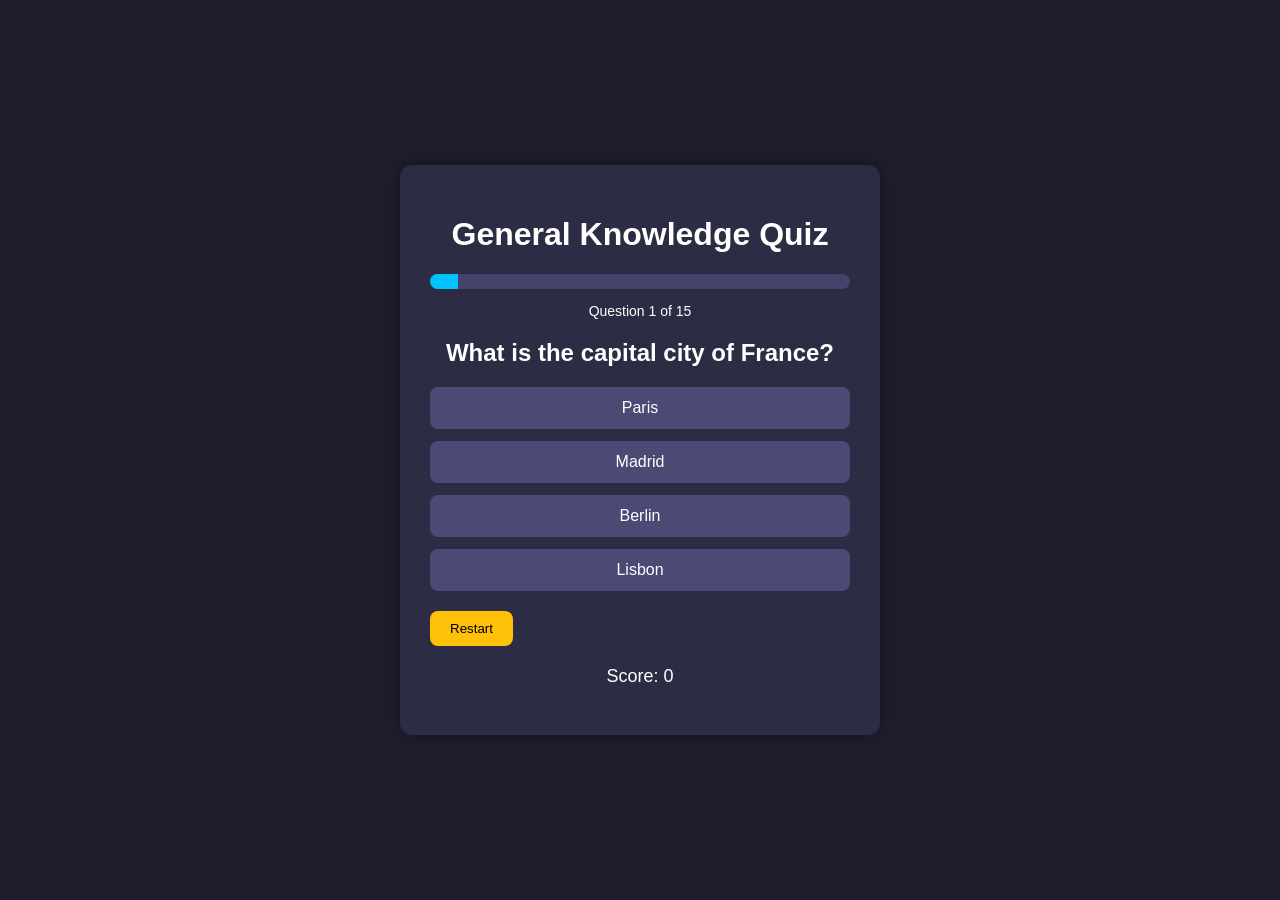
==== index.html @ 906aebd6 "init setup first push to git." ====
<!DOCTYPE html>
<html lang="en">
<head>
  <meta charset="UTF-8" />
  <meta name="viewport" content="width=device-width, initial-scale=1.0" />

  <title>General Knowledge Quiz</title>

  <!-- Link CSS file -->
  <link rel="stylesheet" href="style.css">
</head>
<body>

  <div class="quiz-container">

    <h1>General Knowledge Quiz</h1>

    <!-- Progress Bar Container -->
    <div class="progress-container">
      <div id="progress-bar"></div>
    </div>

    <!-- Progress text -->
    <p id="progress-text">Question 1 of 10</p>

    <!-- Question display -->
    <div id="question-box">
      <h2 id="question">Question goes here...</h2>
    </div>

    <!-- Answer buttons go here -->
    <div id="answer-buttons" class="btn-container"></div>

    <!-- Control buttons -->
    <div class="controls">
      <button id="next-btn" class="next-btn">Next</button>
      <button id="restart-btn" class="restart-btn">Restart</button>
    </div>

    <!-- Score display -->
    <p id="score-text">Score: 0</p>

  </div>

  <!-- Link JavaScript -->
  <script src="script.js"></script>
</body>
</html>
---- style.css ----
/* General page styling */
body {
  font-family: Arial, sans-serif;
  background: #1e1e2f;
  color: white;
  display: flex;
  justify-content: center;
  align-items: center;
  height: 100vh;
  margin: 0;
}

/* Main quiz box */
.quiz-container {
  background: #2c2c44;
  padding: 30px;
  border-radius: 12px;
  width: 420px;
  text-align: center;
  box-shadow: 0px 0px 20px rgba(0, 0, 0, 0.4);
}

/* Progress bar background */
.progress-container {
  width: 100%;
  height: 15px;
  background: #44446a;
  border-radius: 10px;
  overflow: hidden;
  margin-bottom: 10px;
}

/* Progress bar fill */
#progress-bar {
  height: 100%;
  width: 0%;
  background: #00c3ff;
  transition: width 0.3s ease;
}

/* Progress text */
#progress-text {
  font-size: 14px;
  margin-bottom: 15px;
}

/* Question text */
#question {
  margin-bottom: 20px;
}

/* Answer button container */
.btn-container {
  display: flex;
  flex-direction: column;
  gap: 12px;
}

/* Styling answer buttons */
.btn-container button {
  padding: 12px;
  border: none;
  border-radius: 8px;
  cursor: pointer;
  background: #4a4a75;
  color: white;
  font-size: 16px;
  transition: 0.2s;
}

/* Hover effect */
.btn-container button:hover {
  background: #6a6aa6;
}

/* Correct answer style */
.correct {
  background: #28a745 !important;
}

/* Wrong answer style */
.wrong {
  background: #dc3545 !important;
}

/* Control button styling */
.controls {
  margin-top: 20px;
  display: flex;
  justify-content: space-between;
}

/* Next button */
.next-btn {
  padding: 10px 20px;
  border: none;
  background: #007bff;
  border-radius: 8px;
  color: white;
  cursor: pointer;
  display: none;
}

/* Restart button */
.restart-btn {
  padding: 10px 20px;
  border: none;
  background: #ffc107;
  border-radius: 8px;
  color: black;
  cursor: pointer;
}

/* Score text */
#score-text {
  margin-top: 20px;
  font-size: 18px;
}
/* Instructions text styling */
.instructions-text {
  font-size: 16px;
  margin: 10px 0;
}

/* Instructions list styling */
.instructions-list {
  text-align: left;
  margin: 15px auto;
  padding-left: 20px;
  line-height: 1.6;
  font-size: 15px;
}

/* Start Quiz button styling */
.start-btn {
  margin-top: 20px;
  padding: 12px 25px;
  border: none;
  background: #00c3ff;
  border-radius: 8px;
  font-size: 16px;
  cursor: pointer;
  color: black;
  font-weight: bold;
  transition: 0.2s;
}

/* Hover effect for Start Quiz button */
.start-btn:hover {
  background: #00a3d6;
}
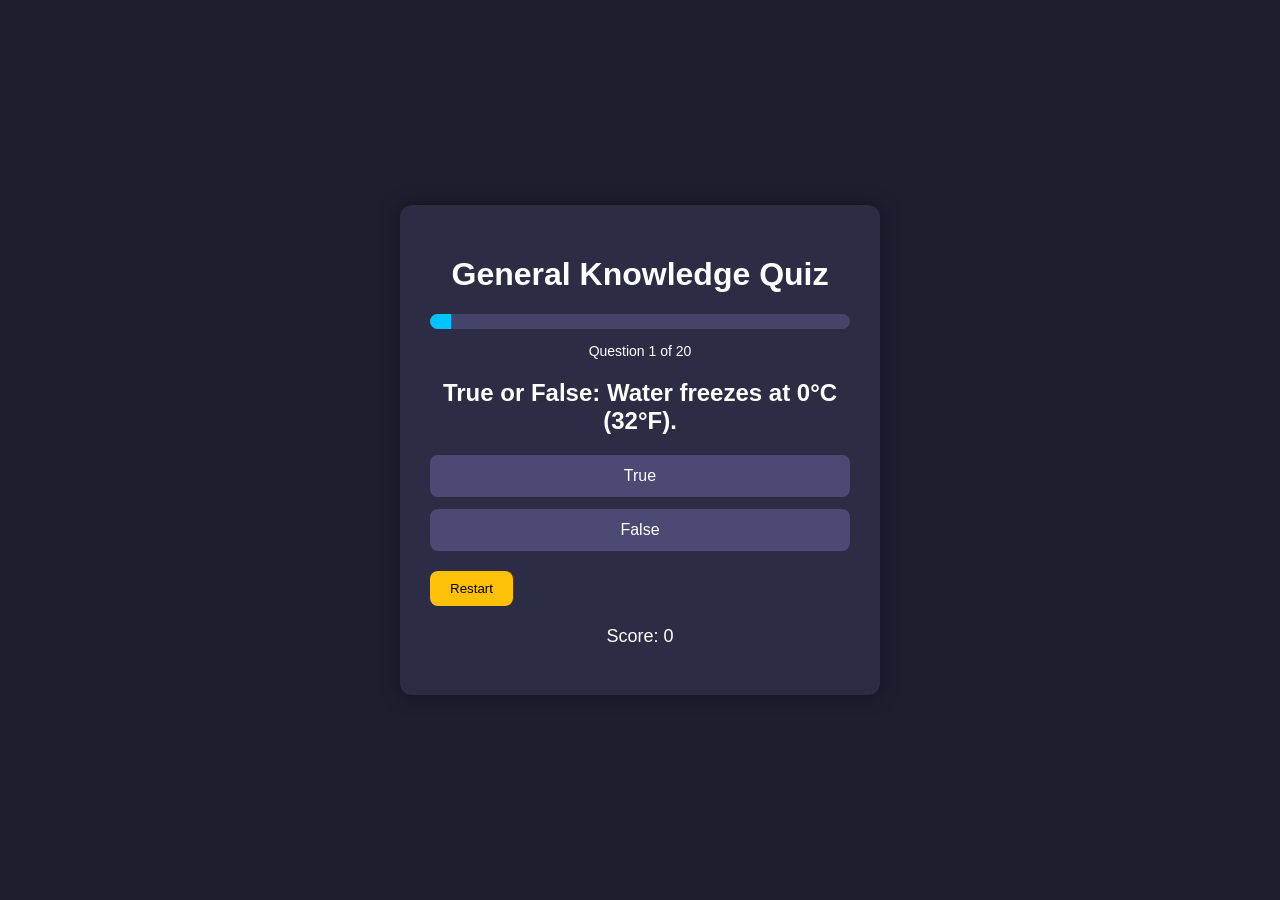
==== commit fde5a4b3: "move files and add readme" ====
--- a/index.html
+++ b/index.html
@@ -7,7 +7,7 @@
   <title>General Knowledge Quiz</title>
 
   <!-- Link CSS file -->
-  <link rel="stylesheet" href="style.css">
+  <link rel="stylesheet" href="./css/style.css">
 </head>
 <body>
 
@@ -43,6 +43,6 @@
   </div>
 
   <!-- Link JavaScript -->
-  <script src="script.js"></script>
+  <script src="./js/script.js"></script>
 </body>
 </html>
--- a/css/style.css
+++ b/css/style.css
@@ -0,0 +1,151 @@
+/* General page styling */
+body {
+  font-family: Arial, sans-serif;
+  background: #1e1e2f;
+  color: white;
+  display: flex;
+  justify-content: center;
+  align-items: center;
+  height: 100vh;
+  margin: 0;
+}
+
+/* Main quiz box */
+.quiz-container {
+  background: #2c2c44;
+  padding: 30px;
+  border-radius: 12px;
+  width: 420px;
+  text-align: center;
+  box-shadow: 0px 0px 20px rgba(0, 0, 0, 0.4);
+}
+
+/* Progress bar background */
+.progress-container {
+  width: 100%;
+  height: 15px;
+  background: #44446a;
+  border-radius: 10px;
+  overflow: hidden;
+  margin-bottom: 10px;
+}
+
+/* Progress bar fill */
+#progress-bar {
+  height: 100%;
+  width: 0%;
+  background: #00c3ff;
+  transition: width 0.3s ease;
+}
+
+/* Progress text */
+#progress-text {
+  font-size: 14px;
+  margin-bottom: 15px;
+}
+
+/* Question text */
+#question {
+  margin-bottom: 20px;
+}
+
+/* Answer button container */
+.btn-container {
+  display: flex;
+  flex-direction: column;
+  gap: 12px;
+}
+
+/* Styling answer buttons */
+.btn-container button {
+  padding: 12px;
+  border: none;
+  border-radius: 8px;
+  cursor: pointer;
+  background: #4a4a75;
+  color: white;
+  font-size: 16px;
+  transition: 0.2s;
+}
+
+/* Hover effect */
+.btn-container button:hover {
+  background: #6a6aa6;
+}
+
+/* Correct answer style */
+.correct {
+  background: #28a745 !important;
+}
+
+/* Wrong answer style */
+.wrong {
+  background: #dc3545 !important;
+}
+
+/* Control button styling */
+.controls {
+  margin-top: 20px;
+  display: flex;
+  justify-content: space-between;
+}
+
+/* Next button */
+.next-btn {
+  padding: 10px 20px;
+  border: none;
+  background: #007bff;
+  border-radius: 8px;
+  color: white;
+  cursor: pointer;
+  display: none;
+}
+
+/* Restart button */
+.restart-btn {
+  padding: 10px 20px;
+  border: none;
+  background: #ffc107;
+  border-radius: 8px;
+  color: black;
+  cursor: pointer;
+}
+
+/* Score text */
+#score-text {
+  margin-top: 20px;
+  font-size: 18px;
+}
+/* Instructions text styling */
+.instructions-text {
+  font-size: 16px;
+  margin: 10px 0;
+}
+
+/* Instructions list styling */
+.instructions-list {
+  text-align: left;
+  margin: 15px auto;
+  padding-left: 20px;
+  line-height: 1.6;
+  font-size: 15px;
+}
+
+/* Start Quiz button styling */
+.start-btn {
+  margin-top: 20px;
+  padding: 12px 25px;
+  border: none;
+  background: #00c3ff;
+  border-radius: 8px;
+  font-size: 16px;
+  cursor: pointer;
+  color: black;
+  font-weight: bold;
+  transition: 0.2s;
+}
+
+/* Hover effect for Start Quiz button */
+.start-btn:hover {
+  background: #00a3d6;
+}
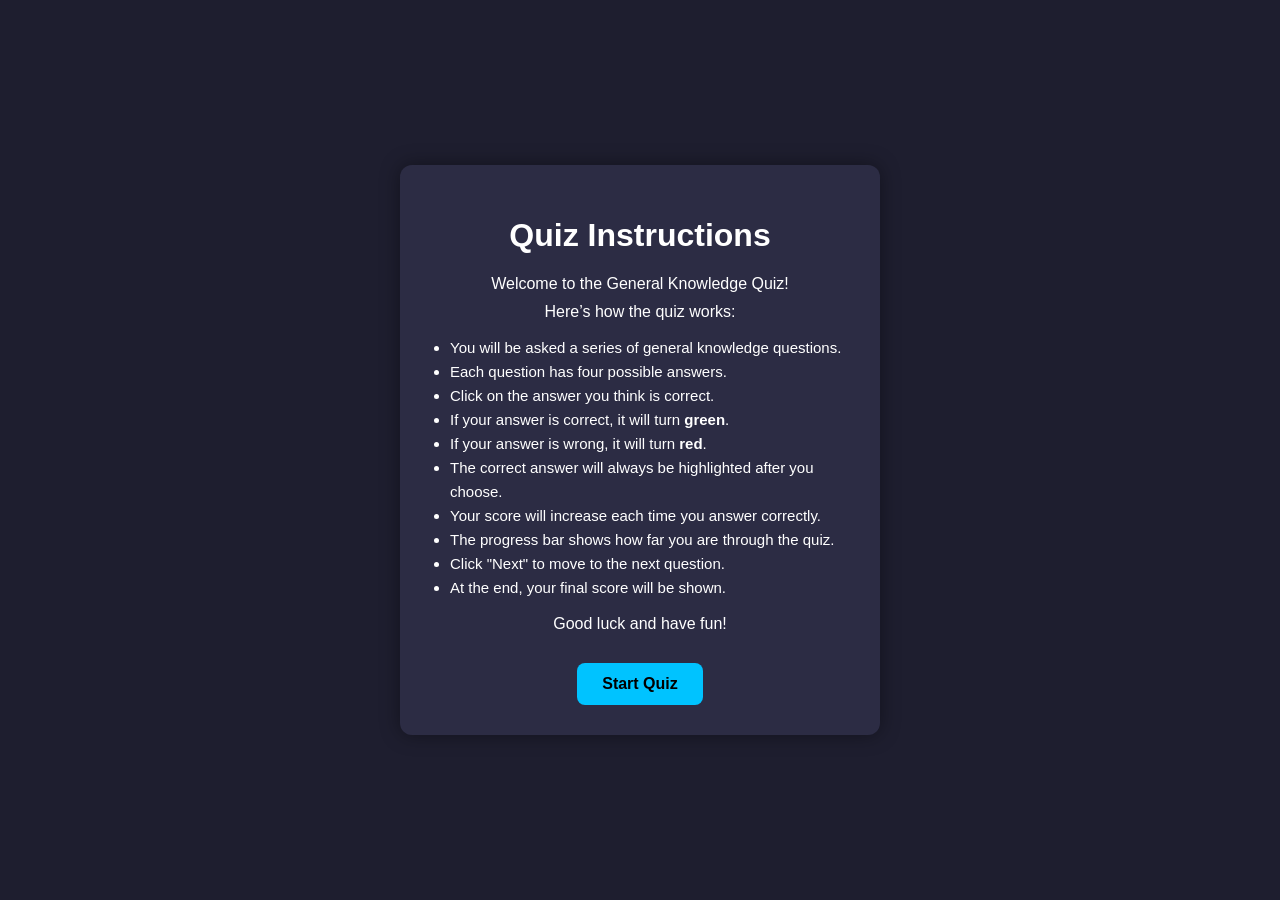
==== commit 0c0081ba: "changes to names" ====
--- a/index.html
+++ b/index.html
@@ -4,45 +4,46 @@
   <meta charset="UTF-8" />
   <meta name="viewport" content="width=device-width, initial-scale=1.0" />
 
-  <title>General Knowledge Quiz</title>
+  <title>Quiz Instructions</title>
 
-  <!-- Link CSS file -->
+  <!-- Link to the same CSS file used by the quiz -->
   <link rel="stylesheet" href="./css/style.css">
 </head>
 <body>
 
   <div class="quiz-container">
+    <h1>Quiz Instructions</h1>
 
-    <h1>General Knowledge Quiz</h1>
+    <p class="instructions-text">
+      Welcome to the General Knowledge Quiz!
+    </p>
 
-    <!-- Progress Bar Container -->
-    <div class="progress-container">
-      <div id="progress-bar"></div>
-    </div>
+    <p class="instructions-text">
+      Here’s how the quiz works:
+    </p>
 
-    <!-- Progress text -->
-    <p id="progress-text">Question 1 of 10</p>
+    <ul class="instructions-list">
+      <li>You will be asked a series of general knowledge questions.</li>
+      <li>Each question has four possible answers.</li>
+      <li>Click on the answer you think is correct.</li>
+      <li>If your answer is correct, it will turn <strong>green</strong>.</li>
+      <li>If your answer is wrong, it will turn <strong>red</strong>.</li>
+      <li>The correct answer will always be highlighted after you choose.</li>
+      <li>Your score will increase each time you answer correctly.</li>
+      <li>The progress bar shows how far you are through the quiz.</li>
+      <li>Click "Next" to move to the next question.</li>
+      <li>At the end, your final score will be shown.</li>
+    </ul>
 
-    <!-- Question display -->
-    <div id="question-box">
-      <h2 id="question">Question goes here...</h2>
-    </div>
+    <p class="instructions-text">
+      Good luck and have fun!
+    </p>
 
-    <!-- Answer buttons go here -->
-    <div id="answer-buttons" class="btn-container"></div>
-
-    <!-- Control buttons -->
-    <div class="controls">
-      <button id="next-btn" class="next-btn">Next</button>
-      <button id="restart-btn" class="restart-btn">Restart</button>
-    </div>
-
-    <!-- Score display -->
-    <p id="score-text">Score: 0</p>
-
+    <!-- This button links to the quiz page -->
+    <a href="quiz.html">
+      <button class="start-btn">Start Quiz</button>
+    </a>
   </div>
 
-  <!-- Link JavaScript -->
-  <script src="./js/script.js"></script>
 </body>
 </html>
